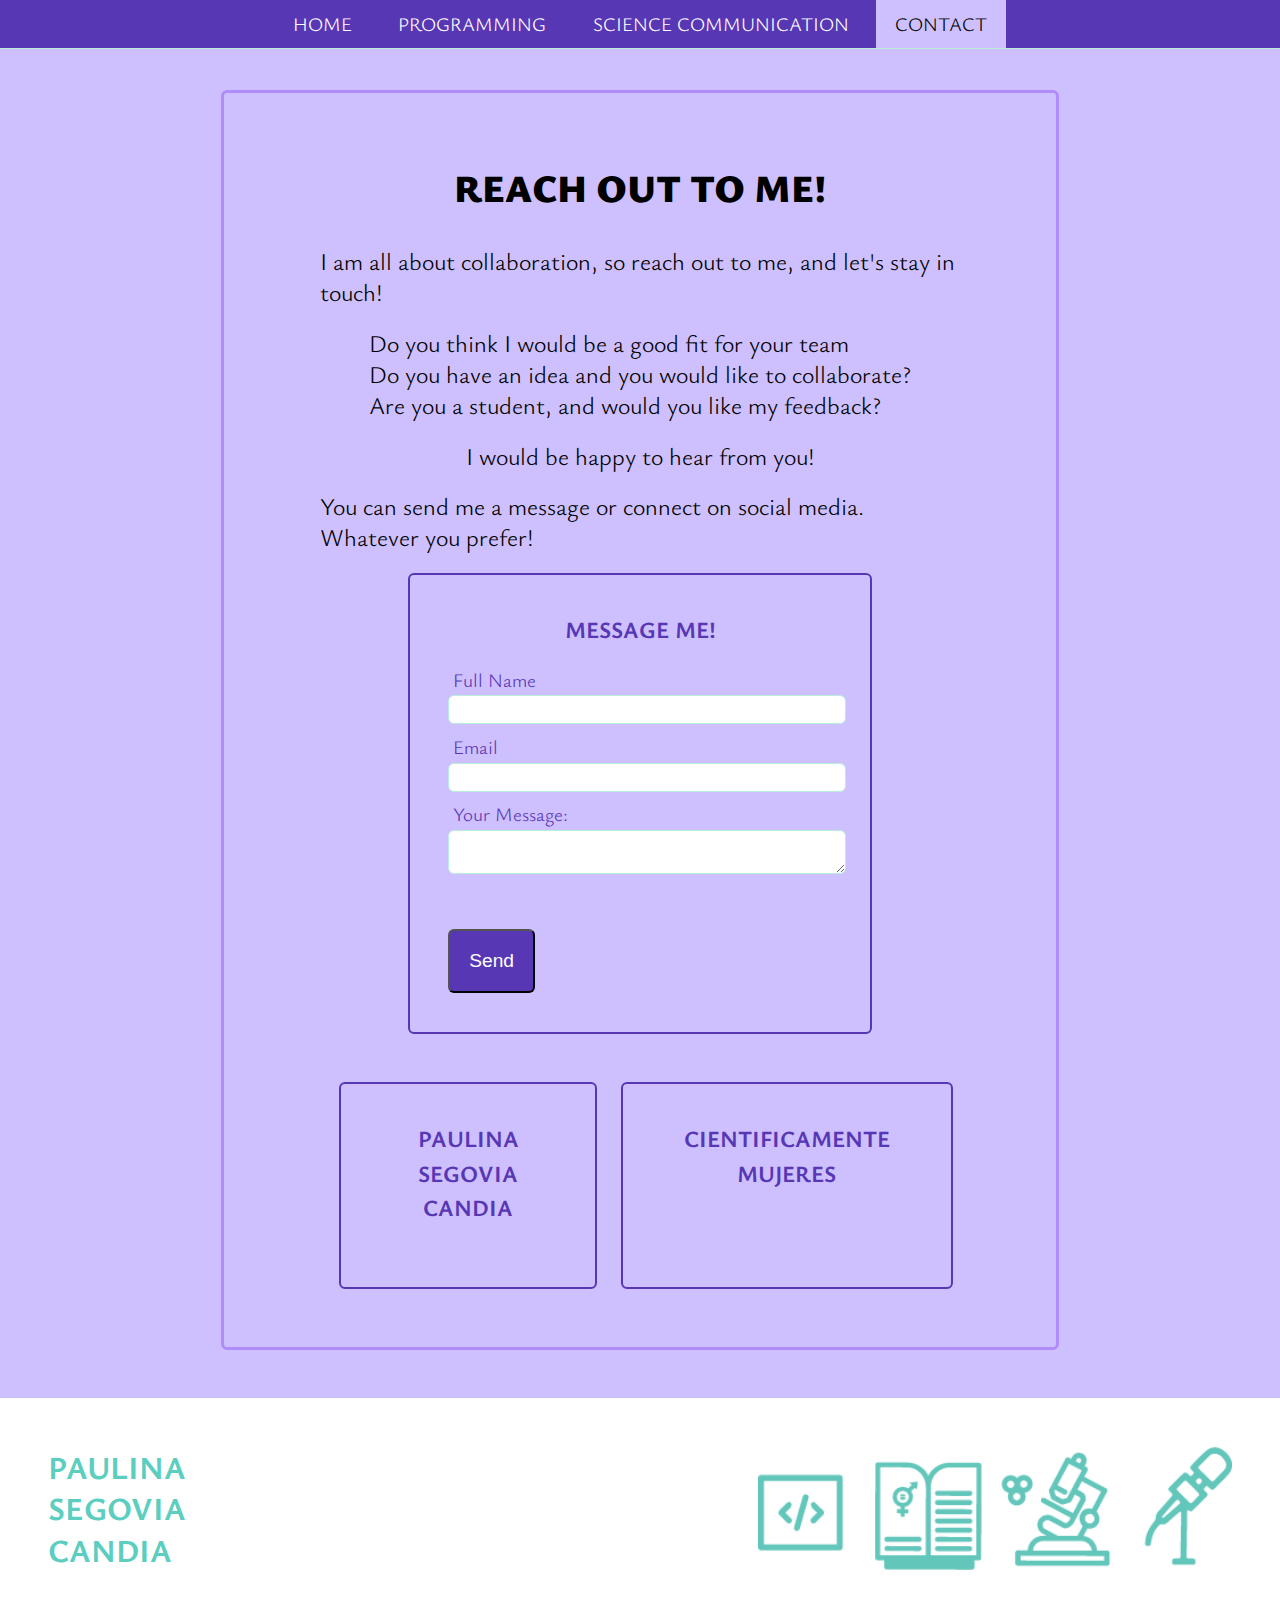
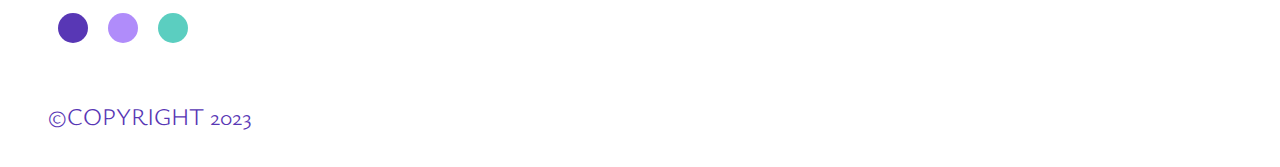
==== pages/contact.html @ 12a8c5cf "uploaded all files to host on github" ====
<!DOCTYPE html>
<html lang="en">
<head>
    <meta charset="UTF-8">
    <meta http-equiv="X-UA-Compatible" content="IE=edge">
    <meta name="viewport" content="width=device-width, initial-scale=1.0">
    <title>Paulina Segovia Candia</title>

    <!-- GOOGLE FONTS -->
    <link rel="preconnect" href="https://fonts.googleapis.com">
    <link rel="preconnect" href="https://fonts.gstatic.com" crossorigin>
    <link href="https://fonts.googleapis.com/css2?family=Montserrat:wght@300;400;500;700;800&family=Open+Sans:wght@300;500;700;800&family=Roboto:wght@300;500;700;900&family=Ysabeau:wght@300;500;700;900&display=swap" rel="stylesheet">


    <!-- FONT AWESOME -->
    <link rel="stylesheet" href="https://cdnjs.cloudflare.com/ajax/libs/font-awesome/6.4.0/css/all.min.css" integrity="sha512-iecdLmaskl7CVkqkXNQ/ZH/XLlvWZOJyj7Yy7tcenmpD1ypASozpmT/E0iPtmFIB46ZmdtAc9eNBvH0H/ZpiBw==" crossorigin="anonymous" referrerpolicy="no-referrer" />

    <link rel="stylesheet" href="../css/reset.css">
    <link rel="stylesheet" href="../css/mainMini.css">
    <script src="../scripts/script.js" defer></script>
</head>
<body>

    <header>
        <nav class="topNav">
            <a href="../home.html"> <img src="../images/logo.png" id="logo" alt="Logo showing coding icon, microscope, article and microphone"></a>
            <ul class="menu">
                <li> 
                    <a href="../home.html" class=" menuItem"> Home </a> </li>
                <li> 
                    <a href="../pages/programming.html" class=" menuItem">Programming</a>
                </li>
                <li> 
                    <a href="../pages/scicomm.html" class="  menuItem">Science Communication</a>
                </li>
                <!-- <li> 
                    <a href="../pages/opinion.html" class="menuItem">Opinion Articles</a>
                </li> -->
                <li> 
                    <a href="../pages/contact.html" class="menuItem active">Contact</a> 
                </li>
            </ul>
            <button class="icon">
                <i class="fa-solid fa-bars menuIcon"></i>
                <i class="fa-regular fa-rectangle-xmark closeIcon"></i>
            </button>
        </nav>
    </header>
<main>

    <article>
        <h1>Reach out to me!</h1>
        <p> I am all about collaboration, so reach out to me, and let's stay in touch!</p>

        <ul class="contact">
            <li>Do you think I would be a good fit for your team</li>
            <li>Do you have an idea and you would like to collaborate?</li>
            <li>Are you a student, and would you like my feedback?</li>
        </ul> 
        
        <!-- <p>Do you think I would be a good fit for your team?</p>
        <p>Do you have an idea and you would like to collaborate?</p>
        <p>Are you a student, and would you like my feedback?</p> -->

        <p> I would be happy to hear from you!</p>
        <p>
            You can send me a message or connect on social media. Whatever you prefer!</p>

        <div class="smGrid">
            <form action="" id="signUpForm" method="post">
                <h2>Message me!</h2>
                <label for="name">
                    <i class="fa-solid fa-user"></i> Full Name
                </label>
                <input type="text" id="name" name="name" required>
                
                <label for="email"> 
                    <i class="fa-solid fa-envelope"></i>
                    Email
                </label>
                <input type="email" id="email" name="email" required>
            
                <!-- <label for="country">
                    <i class="fa-solid fa-map-location-dot"></i>
                    Country <span>(Optional)</span>
                </label> -->

                <label for="msg">
                    <i class="fa-regular fa-pen-to-square"></i>Your Message:</label>
                <textarea id="msg" name="message"> </textarea>


            <button id="sendBtn"> Send
                <i class="fa-solid fa-caret-right"></i>
            </button>

        
            </form>
            
            <section class="socialMedia" id="smPS">
                <h2>Paulina Segovia Candia</h2>
                <ul>
                    <li>
                        <a href="https://www.linkedin.com/in/paulina-segovia-candia/" target="_blank"> <i class="fa-brands fa-linkedin"></i></a>
                    </li>
                    <li>
                        <a href="https://github.com/psegovia2022" target="_blank"> <i class="fa-brands fa-square-github"></i></a>
                    </li>
                    <li>
                        <a href="https://twitter.com/PaulinaSegovi19" target="_blank"> <i class="fa-brands fa-square-twitter"></i></a>
                    </li>
                </ul>

            </section>

            <section class="socialMedia" id="smCM">
                <h2>Cientificamente Mujeres</h2>
                <ul>
                    <li>
                        <a href="https://www.linkedin.com/in/cientificamente-mujeres/" target="_blank"> <i class="fa-brands fa-linkedin"></i></a>
                    </li>
                    <li>
                        <a href="https://www.instagram.com/cientificamente_mujeres/" target="_blank"> <i class="fa-brands fa-square-instagram"></i></i></a>
                    </li>
                    <li>
                        <a href="https://twitter.com/cientificaMujer" target="_blank"> <i class="fa-brands fa-square-twitter"></i></a>
                    </li>
                </ul>

            </section>
        
        </div>
    </article>

    
</main>
<footer> 
        
    <div class="footerDiv">
        <section class="fullName">
        
        <p>Paulina</p> 
        <p>Segovia</p>
        <p>Candia</p>
        
        </section>

        <img id="footerIcons"
        src="../images/footerIconsSmall.png" alt="Bigger icons coding article microscope and microphone">

    </div>

    <div class="wrapper">
        <div class="circle c1"></div>
        <div class="circle c2" ></div>
        <div class="circle c3"></div>
    </div>

    <p id="copy">&copy;Copyright 2023 </p>
</footer>


</body>
</html>
---- css/mainMini.css ----
:root{--main-font-type:Ysabeau,'Open Sans',Roboto,sans-serif;--darkest-font:900;--dark-font:700;--normal-font:300;--main-color:#5837b5;--sec-main-color:#b08cfa;--ter-main-color:#cec0ff;--alt-color:#5bcec0;--sec-alt-color:#b6efd8}body{font-family:var(--main-font-type);font-weight:300}h1{font-size:2em;text-transform:uppercase;margin:1em;font-weight:var(--darkest-font)}h2{color:var(--main-color);font-weight:var(--dark-font);font-size:1.2em;text-transform:uppercase;line-height:1.5em;text-align:center;margin-bottom:1em}p{font-size:1.25em;line-height:1.3em;margin-bottom:.8em;text-align:left}img{max-width:100%;width:100%}header{background-color:var(--main-color);padding:1em}#logo{width:80%}.icon{background-color:var(--main-color);border-radius:6px;border:solid 3px var(--ter-main-color);position:absolute;z-index:100;top:1.5em;right:2em;padding:4px;cursor:pointer}.menuIcon,.closeIcon{font-size:3em;color:#fff}.closeIcon{display:none}nav ul{text-transform:uppercase;position:fixed;transform:translateY(-100%);transition:transform .2s;top:0;left:0;right:0;z-index:99;background:var(--main-color);color:#fff;list-style:none;padding-top:5.5rem;line-height:3em}.showMenu{transform:translateY(0)}nav a{color:#fff;text-decoration:none;padding:0 1em;margin:.5em 0;font-size:1.2em;display:block}nav a:hover{background-color:var(--sec-alt-color);color:#000}.active{background-color:var(--ter-main-color);color:#000}main{background-color:var(--ter-main-color);padding:3em 0}article{border:solid 3px var(--sec-main-color);border-radius:6px;margin:auto;padding:2em;max-width:70%;align-items:center;justify-content:center;display:flex;flex-direction:column}#portrait{width:40%;border:solid 3px var(--main-color);border-radius:50%;box-shadow:0 0 0 3px var(--alt-color);margin-bottom:2em}#nervetoolImg{border:solid 1px var(--main-color);border-radius:6px;margin-top:2em}button{border-radius:6px;background-color:var(--main-color);margin-top:2em}#nerveBtn,.goToCM a{color:#fff;text-decoration:none;padding:1em;font-size:1.3em;display:block}#nerveBtn:hover,.goToCM a:hover{background-color:var(--sec-main-color);border:solid 2px var(--main-color);color:#000}.cmArticle{padding:1.5em 2.6em 2.5em}.carousel{width:100%;height:500px;margin:0 auto;position:relative}.carouselItems img{width:85%}.carouselContainer{background-color:#fff;border-radius:6px;height:100%;position:relative;overflow:hidden}.carouselItems{list-style-type:none;height:100%;position:relative;transition:transform .25s ease-in}li.carouselSlide{position:absolute;top:0;bottom:0;max-width:90%;width:100%;display:flex;flex-direction:column;align-items:center;padding:1.5rem}.carouselBtn{background-color:transparent;border:none;color:var(--main-color);font-size:2rem;position:absolute;top:50%;transform:translateY(-50%);cursor:pointer}.carouselBtn.leftBtn{left:-45px;z-index:10}.carouselBtn.rightBtn{right:-45px}.carouselNav{display:flex;justify-content:center;padding:.5rem 0;position:relative;bottom:0}.carouselIndicator{background-color:var(--main-color);border:0;border-radius:50%;width:15px;height:15px;margin:0 10px;cursor:pointer}.carouselIndicator.currentSlide{background-color:var(--sec-main-color)}.isHidden{display:none}.contact{text-align:left;font-size:1.25em;line-height:1.3em;margin-bottom:.8em}#signUpForm,.socialMedia{width:70%;text-align:left;margin:1em;padding:2em;border:solid 2px var(--main-color);border-radius:6px}label{font-size:1em;padding-bottom:.3em;color:var(--main-color);display:block}label i{margin-right:.25em}input,textarea{border-radius:6px;padding:6px;border:solid 1px var(--sec-alt-color);width:100%;margin-bottom:1em}#sendBtn{color:#fff;text-decoration:none;padding:1em;font-size:1em;display:block;cursor:pointer}.socialMedia ul{display:flex;flex-direction:row;gap:1em;align-items:center;justify-content:space-around}.socialMedia i{font-size:3em}.socialMedia a:hover{color:var(--alt-color)}footer{padding:3em 3em 1em}.footerDiv{display:flex;gap:2em;align-items:center;justify-content:space-between}.fullName{color:var(--alt-color);font-weight:var(--dark-font);text-transform:uppercase;font-size:1.3em}#copy{font-weight:var(--normal-font);text-transform:uppercase;font-size:1em;color:var(--main-color);margin-top:2em}.fullName p{margin-bottom:0}#footerIcons{width:60%}.wrapper{display:flex;margin:2em auto}.circle{border-radius:50%;width:20px;height:20px;margin:10px;transition:margin 2s}.wrapper:hover .circle{margin-left:150px}.c1{background-color:var(--main-color);transition-timing-function:linear}.c2{background-color:var(--sec-main-color)}.c3{background-color:var(--alt-color)}@media only screen and (min-width:800px){button.icon{display:none}nav ul{display:flex;flex-direction:row;align-items:center;justify-content:center;gap:.5em;transform:translateY(0);padding:0;border-bottom:solid 1px var(--sec-alt-color)}nav ul li a{margin:0}#logo{display:none}div.logoBig{height:500px;margin:auto;max-width:50%;background-image:url(../images/logoBig2.jpg);background-repeat:no-repeat;background-position:center;background-size:cover;background-color:var(--main-color)}article{font-size:1.2em;padding:2em 5em;max-width:50%}#portrait{width:30%}#nerveBtn{padding:1.5em 5em;font-size:1.5em;display:block}.cmArticle{padding:1.5em 2.8em 2.8em}.carousel{width:80%}.carouselBtn{font-size:2.5rem}.carouselItems img{width:80%}.fullName{font-size:1.6em}#copy{font-size:1.5em}.circle{border-radius:50%;width:30px;height:30px;margin:10px;transition:margin 2s}.wrapper:hover .circle{margin-left:250px}#footerIcons{width:40%}}@media only screen and (min-width:1000px){.carousel{height:600px}.smGrid{display:grid;gap:1.5em}#signUpForm{grid-column:1 / 3;margin:auto;width:60%}#smPS{grid-column:1/2}#smCM{grid-column:2/3}}@media only screen and (min-width:1456px){.carousel{height:650px}}@media only screen and (min-width:1621px){.carousel{height:700px}}@media only screen and (min-width:1800px){.carousel{height:750px}}
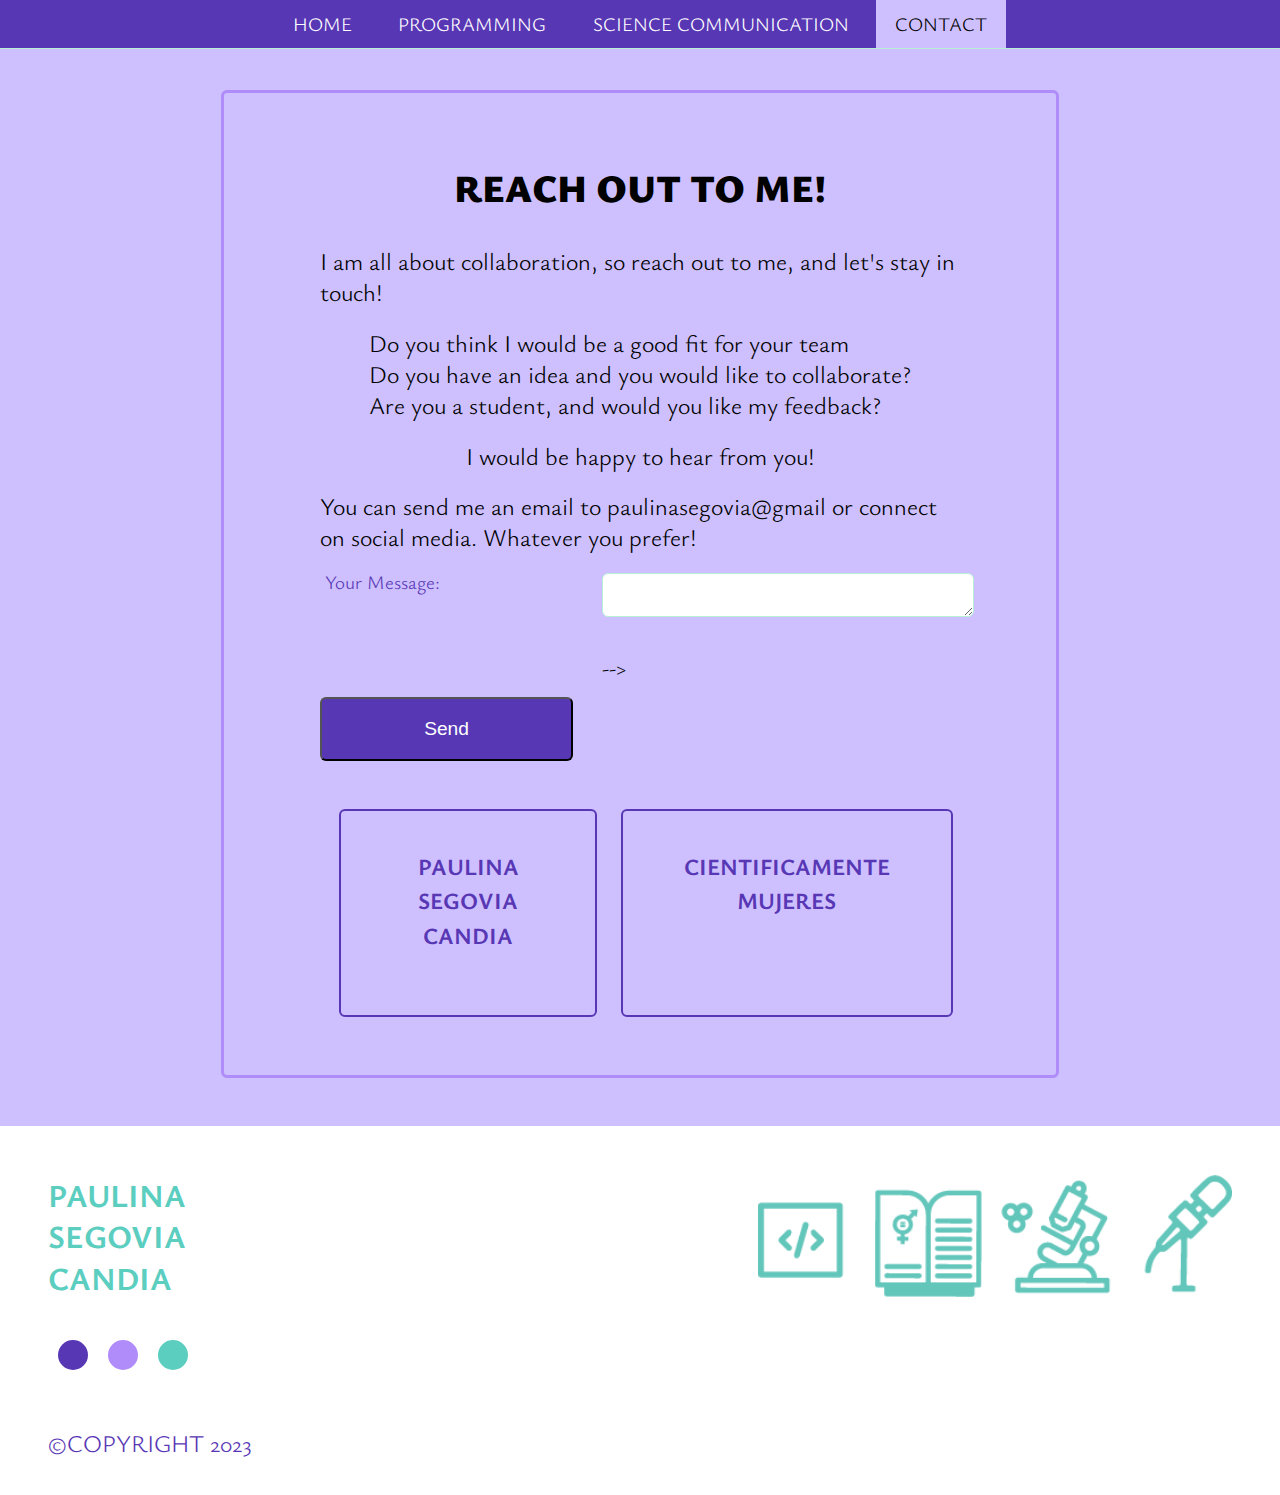
==== commit 4feac1ca: "Update contact.html" ====
--- a/pages/contact.html
+++ b/pages/contact.html
@@ -23,10 +23,10 @@
 
     <header>
         <nav class="topNav">
-            <a href="../home.html"> <img src="../images/logo.png" id="logo" alt="Logo showing coding icon, microscope, article and microphone"></a>
+            <a href="/index.html"> <img src="../images/logo.png" id="logo" alt="Logo showing coding icon, microscope, article and microphone"></a>
             <ul class="menu">
                 <li> 
-                    <a href="../home.html" class=" menuItem"> Home </a> </li>
+                    <a href="/index.html" class=" menuItem"> Home </a> </li>
                 <li> 
                     <a href="../pages/programming.html" class=" menuItem">Programming</a>
                 </li>
@@ -64,10 +64,10 @@
 
         <p> I would be happy to hear from you!</p>
         <p>
-            You can send me a message or connect on social media. Whatever you prefer!</p>
+            You can send me an email to paulinasegovia@gmail or connect on social media. Whatever you prefer!</p>
 
         <div class="smGrid">
-            <form action="" id="signUpForm" method="post">
+       <!--     <form action="" id="signUpForm" method="post">
                 <h2>Message me!</h2>
                 <label for="name">
                     <i class="fa-solid fa-user"></i> Full Name
@@ -96,6 +96,8 @@
 
         
             </form>
+
+            -->
             
             <section class="socialMedia" id="smPS">
                 <h2>Paulina Segovia Candia</h2>
@@ -161,4 +163,4 @@
 
 
 </body>
-</html>+</html>
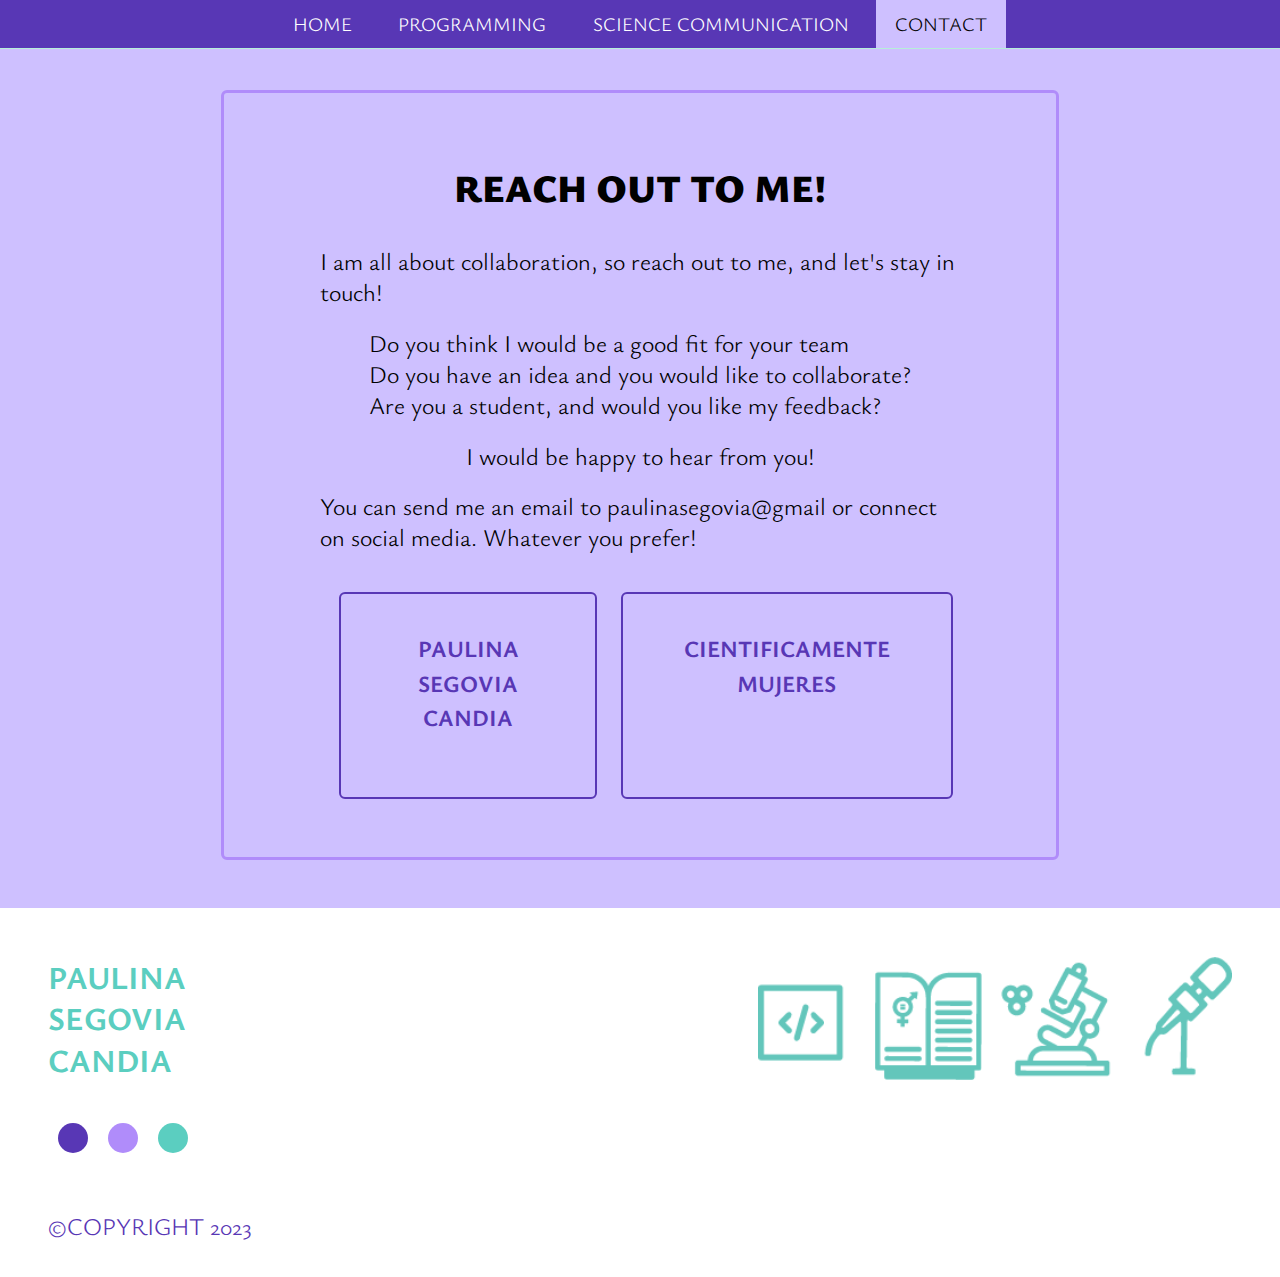
==== commit c1ba6b40: "Update contact.html" ====
--- a/pages/contact.html
+++ b/pages/contact.html
@@ -78,13 +78,13 @@
                     <i class="fa-solid fa-envelope"></i>
                     Email
                 </label>
-                <input type="email" id="email" name="email" required>
+                <input type="email" id="email" name="email" required> -->
             
                 <!-- <label for="country">
                     <i class="fa-solid fa-map-location-dot"></i>
                     Country <span>(Optional)</span>
                 </label> -->
-
+ <!--
                 <label for="msg">
                     <i class="fa-regular fa-pen-to-square"></i>Your Message:</label>
                 <textarea id="msg" name="message"> </textarea>
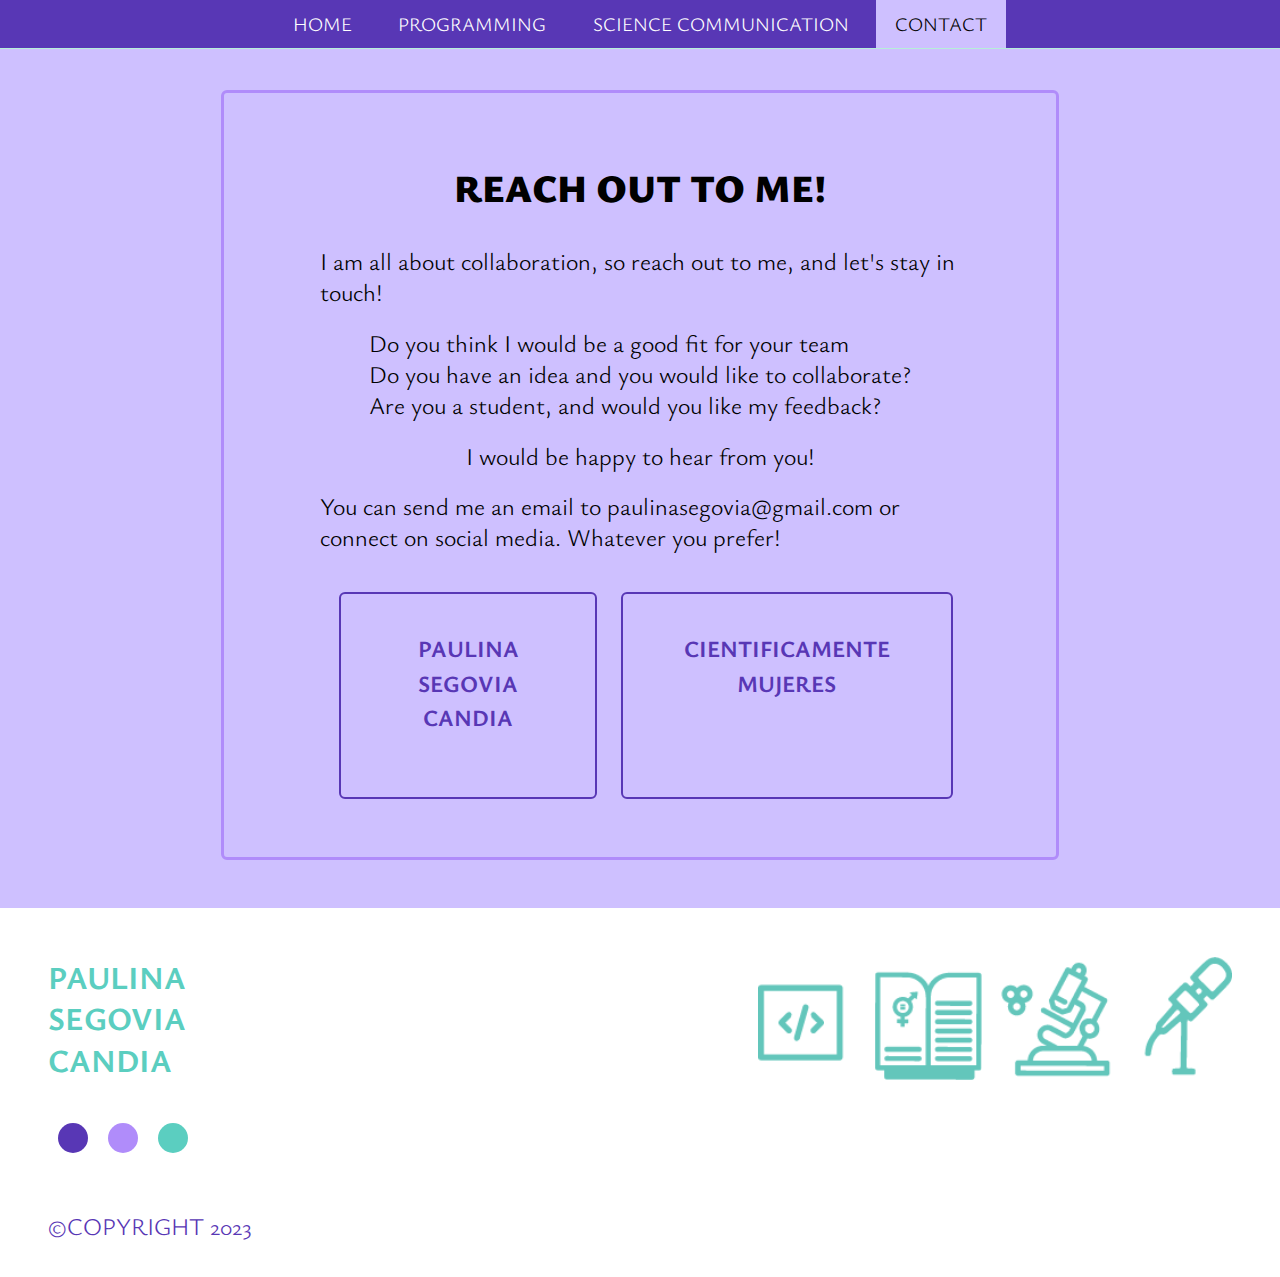
==== commit 2021df9d: "Update contact.html" ====
--- a/pages/contact.html
+++ b/pages/contact.html
@@ -64,7 +64,7 @@
 
         <p> I would be happy to hear from you!</p>
         <p>
-            You can send me an email to paulinasegovia@gmail or connect on social media. Whatever you prefer!</p>
+            You can send me an email to paulinasegovia@gmail.com or connect on social media. Whatever you prefer!</p>
 
         <div class="smGrid">
        <!--     <form action="" id="signUpForm" method="post">
